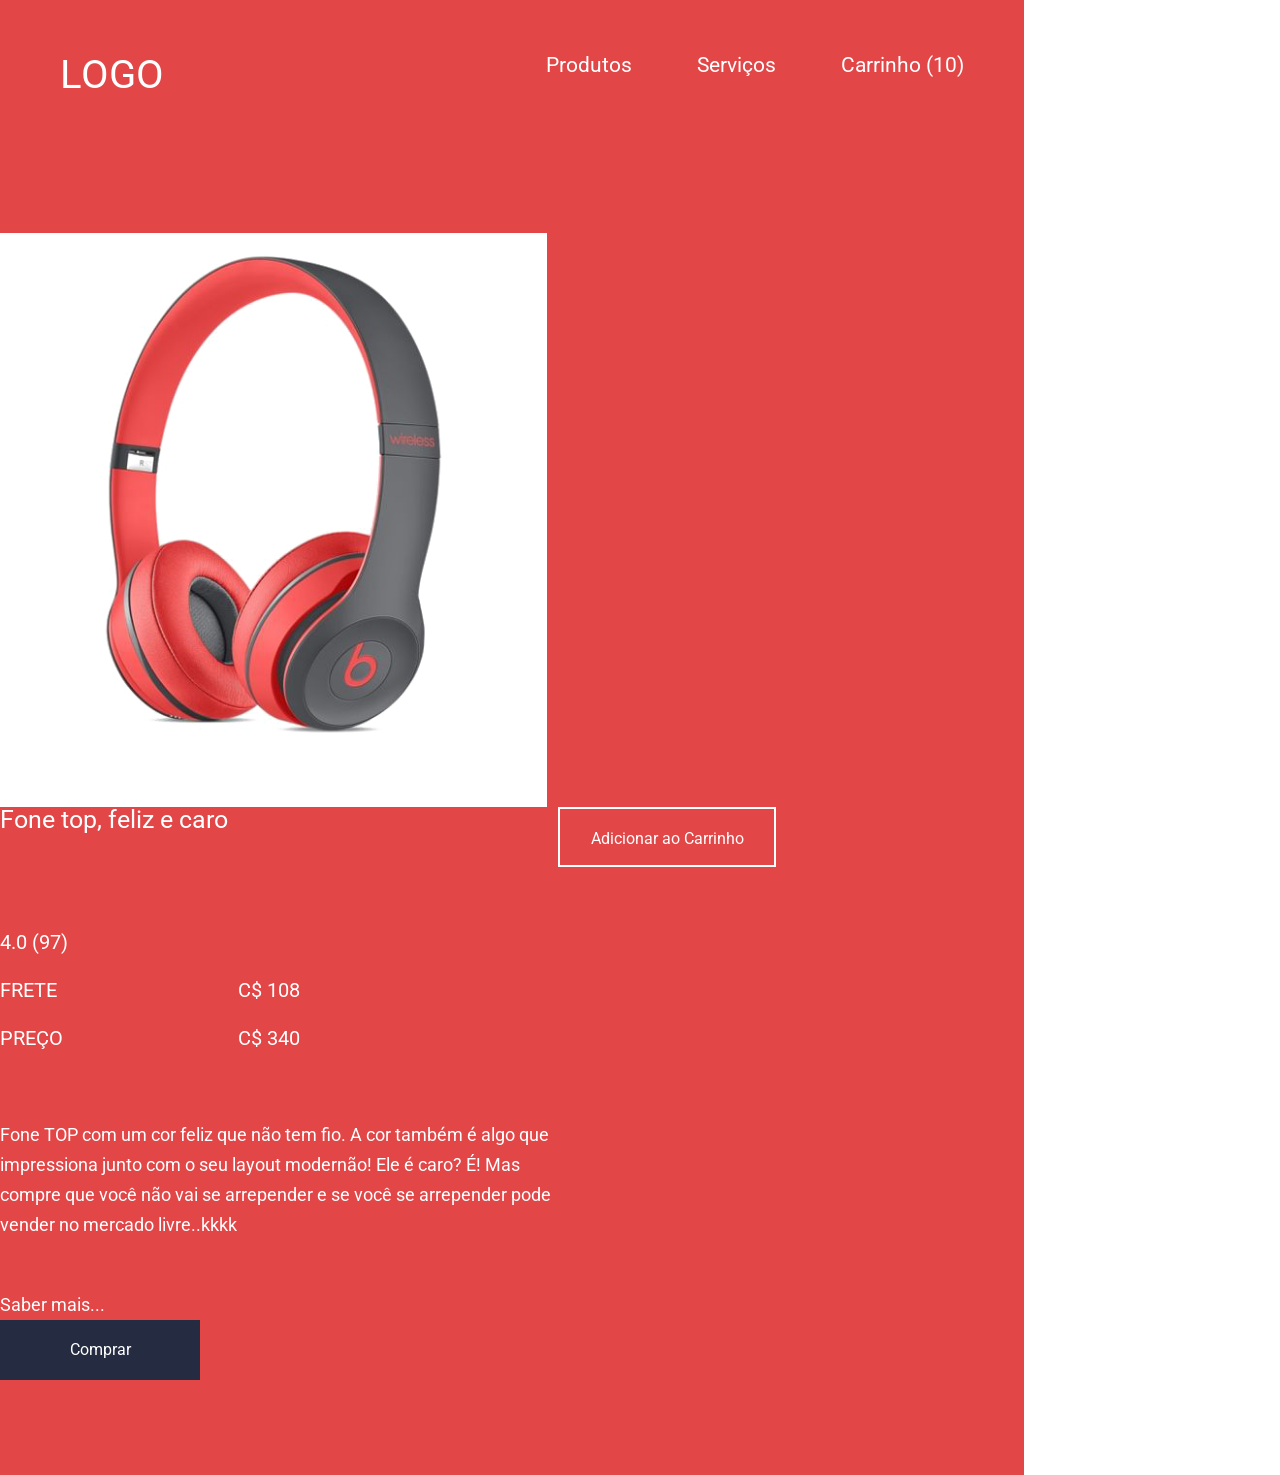
==== index.html @ 058ec6e6 "projeto iniciado" ====
<!DOCTYPE html>
<html lang="en">

<head>
    <meta charset="UTF-8">
    <meta name="viewport" content="width=device-width, initial-scale=1.0">
    <meta http-equiv="X-UA-Compatible" content="ie=edge">
    <link href="https://fonts.googleapis.com/css?family=Roboto:300,400,700" rel="stylesheet">
    <link rel="stylesheet" href="css/reset.css">
    <link rel="stylesheet" href="css/container-store.css">
    <link rel="stylesheet" href="css/header-store.css">
    <link rel="stylesheet" href="css/description-product.css">
    <link rel="stylesheet" href="css/wrap-product.css">
    <link rel="stylesheet" href="css/button.css">
    <link rel="stylesheet" href="css/photo-product.css">
    <title>Loja de Fone Feliz</title>
</head>

<body>
    <div class="container-store">
        <header class="header-store">
            <h1 class="title">Logo</h1>
            <nav class="navigation">
                <a class="action" href="">Produtos</a>
                <a class="action" href="">Serviços</a>
                <a class="action -last" href="">Carrinho (10)</a>
            </nav>
        </header>

        <figure class="photo-product">
            <img src="img/fonefeliz.png" alt="Fone feliz de ouvido">
        </figure>

        <section class="wrap-product">
            <dl class="description-product">
                <dt class="title">Fone top, feliz e caro</dt>
                <dd class="item">4.0 (97)</dd>
                <dd class="item -info"> <strong class="contrast"> Frete </strong> C$ 108</dd>
                <dd class="item -info -last"> <strong class="contrast"> Preço </strong> C$ 340</dd>
                <dd class="text -more">Fone TOP com um cor feliz que não tem fio. A cor também é algo que impressiona
                    junto
                    com o
                    seu layout
                    modernão! Ele é caro? É! Mas compre que você não vai se arrepender e se você se arrepender pode
                    vender
                    no mercado livre..kkkk
                </dd>
                <dd class="action"><a class="text" href="#"> Saber mais...</a></dd>

            </dl>
        </section>
        <a class="button -button-second" href="comprar.html">Adicionar ao Carrinho</a>
        <a class="button" href="comprar.html">Comprar</a>
    </div>

</body>

</html>
---- css/container-store.css ----
.container-store{
    background-color: #e24647;
    padding: 55px 60px 95px 0;
    width: 80%;
    min-height: 80%;
    position: absolute;
   /* left: 50%;
    top: 50%; */
   /* transform: translateX(-50%) translateY(-50%); */
}
---- css/header-store.css ----
*{
    text-decoration: none;
    box-sizing: border-box;
}
body{
    font-family: "SegoeUI", "Roboto", sans-serif;

}

.header-store{
    overflow: hidden;
    color: #fff;
    margin-bottom: 138px;
    padding-left: 60px;
}

.header-store .title{
    float: left;
    font-size: 40px;
    text-transform: uppercase;
}

.header-store .navigation{
    float: right;
    font-size: 21px;

}

.header-store .navigation .action{
    color: inherit;
    margin-right: 60px;
}

.header-store .navigation .action.-last{
    margin-right: 0;
}
---- css/description-product.css ----
.description-product{
    color: #fff;
    font-family: 'Roboto', sans-serif;
   
}

.description-product > .title{
    font-size: 25px;
    margin-bottom: 100px;
}

.description-product > .item{
    font-size: 20px;
    margin-bottom: 28px;
}

.description-product > .item.-info{
    width: 300px;
    text-align: right;
}

.description-product > .item.-last{
    margin-bottom: 72px;
}

.description-product .contrast{
    text-transform: uppercase;
    float: left;
}

.description-product .text{
    font-size: 18px;
    line-height: 30px;
    margin-bottom: 30px;
}

.description-product > .text.-more{
    margin-bottom: 50px;

}

.description-product .action .text{
    color: inherit;
    margin-bottom: 50px;
}
---- css/wrap-product.css ----
.wrap-product{
    display: inline-block;
    width: 554px;
}
---- css/button.css ----
.button{
    font-size: 20px;
    background-color: #252c41;
    color: #fff;
    font-size: inherit;
    display: inline-block;
    width: 200px;
    height: 60px;
    text-align: center;
    line-height: 60px;
}
.button.-button-second{
    vertical-align: top;
    font-family: inherit;
    background-color: transparent;
    border: 2px solid #fff;
    width: 218px;

}
---- css/photo-product.css ----
.photo-product{
    background-color: #fff;
    display: inline-block;
    height: 574px;
    
}
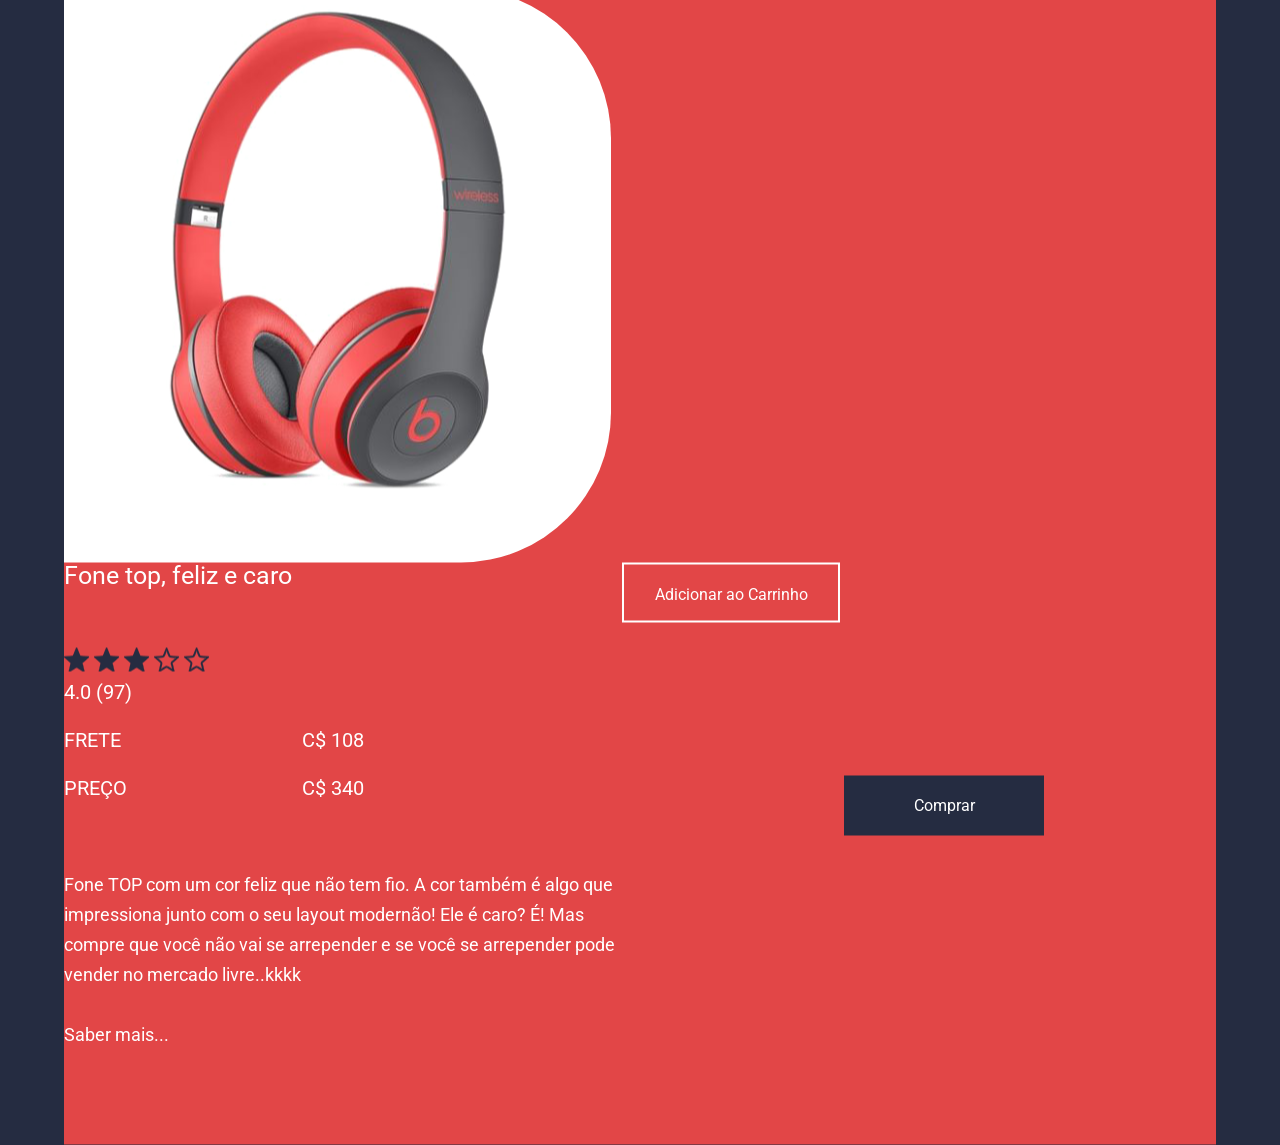
==== commit a6791260: "add alterações na header" ====
--- a/index.html
+++ b/index.html
@@ -7,6 +7,7 @@
     <meta http-equiv="X-UA-Compatible" content="ie=edge">
     <link href="https://fonts.googleapis.com/css?family=Roboto:300,400,700" rel="stylesheet">
     <link rel="stylesheet" href="css/reset.css">
+    <link rel="stylesheet" href="css/base.css">
     <link rel="stylesheet" href="css/container-store.css">
     <link rel="stylesheet" href="css/header-store.css">
     <link rel="stylesheet" href="css/description-product.css">
@@ -21,6 +22,7 @@
         <header class="header-store">
             <h1 class="title">Logo</h1>
             <nav class="navigation">
+                <input type="search" placeholder="Buscar" >
                 <a class="action" href="">Produtos</a>
                 <a class="action" href="">Serviços</a>
                 <a class="action -last" href="">Carrinho (10)</a>
@@ -34,10 +36,17 @@
         <section class="wrap-product">
             <dl class="description-product">
                 <dt class="title">Fone top, feliz e caro</dt>
+                <dt class="item -star">
+                    <img src="img/starfull.png" alt="">
+                    <img src="img/starfull.png" alt="">
+                    <img src="img/starfull.png" alt="">
+                    <img src="img/star.png" alt="">
+                    <img src="img/star.png" alt="">
+                </dt>
                 <dd class="item">4.0 (97)</dd>
                 <dd class="item -info"> <strong class="contrast"> Frete </strong> C$ 108</dd>
                 <dd class="item -info -last"> <strong class="contrast"> Preço </strong> C$ 340</dd>
-                <dd class="text -more">Fone TOP com um cor feliz que não tem fio. A cor também é algo que impressiona
+                <dd class="text">Fone TOP com um cor feliz que não tem fio. A cor também é algo que impressiona
                     junto
                     com o
                     seu layout
--- a/css/base.css
+++ b/css/base.css
@@ -0,0 +1,8 @@
+*{
+    text-decoration: none;
+    box-sizing: border-box;
+}
+body{
+    font-family: "SegoeUI", "Roboto", sans-serif;
+    background: #252c41;
+}
--- a/css/container-store.css
+++ b/css/container-store.css
@@ -1,11 +1,10 @@
 .container-store{
     background-color: #e24647;
     padding: 55px 60px 95px 0;
-    width: 80%;
-    min-height: 80%;
+    width: 90%;
     position: absolute;
-   /* left: 50%;
-    top: 50%; */
-   /* transform: translateX(-50%) translateY(-50%); */
+    left: 50%;
+    top: 50%; 
+    transform: translateX(-50%) translateY(-50%);
 }
 
--- a/css/header-store.css
+++ b/css/header-store.css
@@ -1,12 +1,3 @@
-*{
-    text-decoration: none;
-    box-sizing: border-box;
-}
-body{
-    font-family: "SegoeUI", "Roboto", sans-serif;
-
-}
-
 .header-store{
     overflow: hidden;
     color: #fff;
@@ -20,10 +11,25 @@
     text-transform: uppercase;
 }
 
-.header-store .navigation{
+.header-store > .navigation{
     float: right;
     font-size: 21px;
 
+}
+
+.header-store input[type="search"]{
+    font-size: 20px;
+    background: transparent;
+    border: none;
+    border-bottom: 1px solid #fff;
+    color: #fff;
+    padding: 8px;
+    width: 358px;
+    margin-right: 65px;
+    
+}
+input::-webkit-input-placeholder{
+    color:#fff;
 }
 
 .header-store .navigation .action{
--- a/css/description-product.css
+++ b/css/description-product.css
@@ -6,13 +6,22 @@
 
 .description-product > .title{
     font-size: 25px;
-    margin-bottom: 100px;
+    margin-bottom: 60px;
 }
 
 .description-product > .item{
     font-size: 20px;
     margin-bottom: 28px;
 }
+
+.description-product > .item.-star{
+    margin-bottom: 7px;
+}
+
+.description-product > .intem.-star + .item{
+    margin-left: 7px;
+}
+
 
 .description-product > .item.-info{
     width: 300px;
@@ -34,11 +43,6 @@
     margin-bottom: 30px;
 }
 
-.description-product > .text.-more{
-    margin-bottom: 50px;
-
-}
-
 .description-product .action .text{
     color: inherit;
     margin-bottom: 50px;
--- a/css/wrap-product.css
+++ b/css/wrap-product.css
@@ -1,4 +1,5 @@
 .wrap-product{
     display: inline-block;
     width: 554px;
+    vertical-align: middle;
 }
--- a/css/photo-product.css
+++ b/css/photo-product.css
@@ -2,5 +2,8 @@
     background-color: #fff;
     display: inline-block;
     height: 574px;
-    
+    vertical-align: middle;
+    border-top-right-radius: 150px;
+    border-bottom-right-radius: 150px;
+    margin-right: 157px;
 }
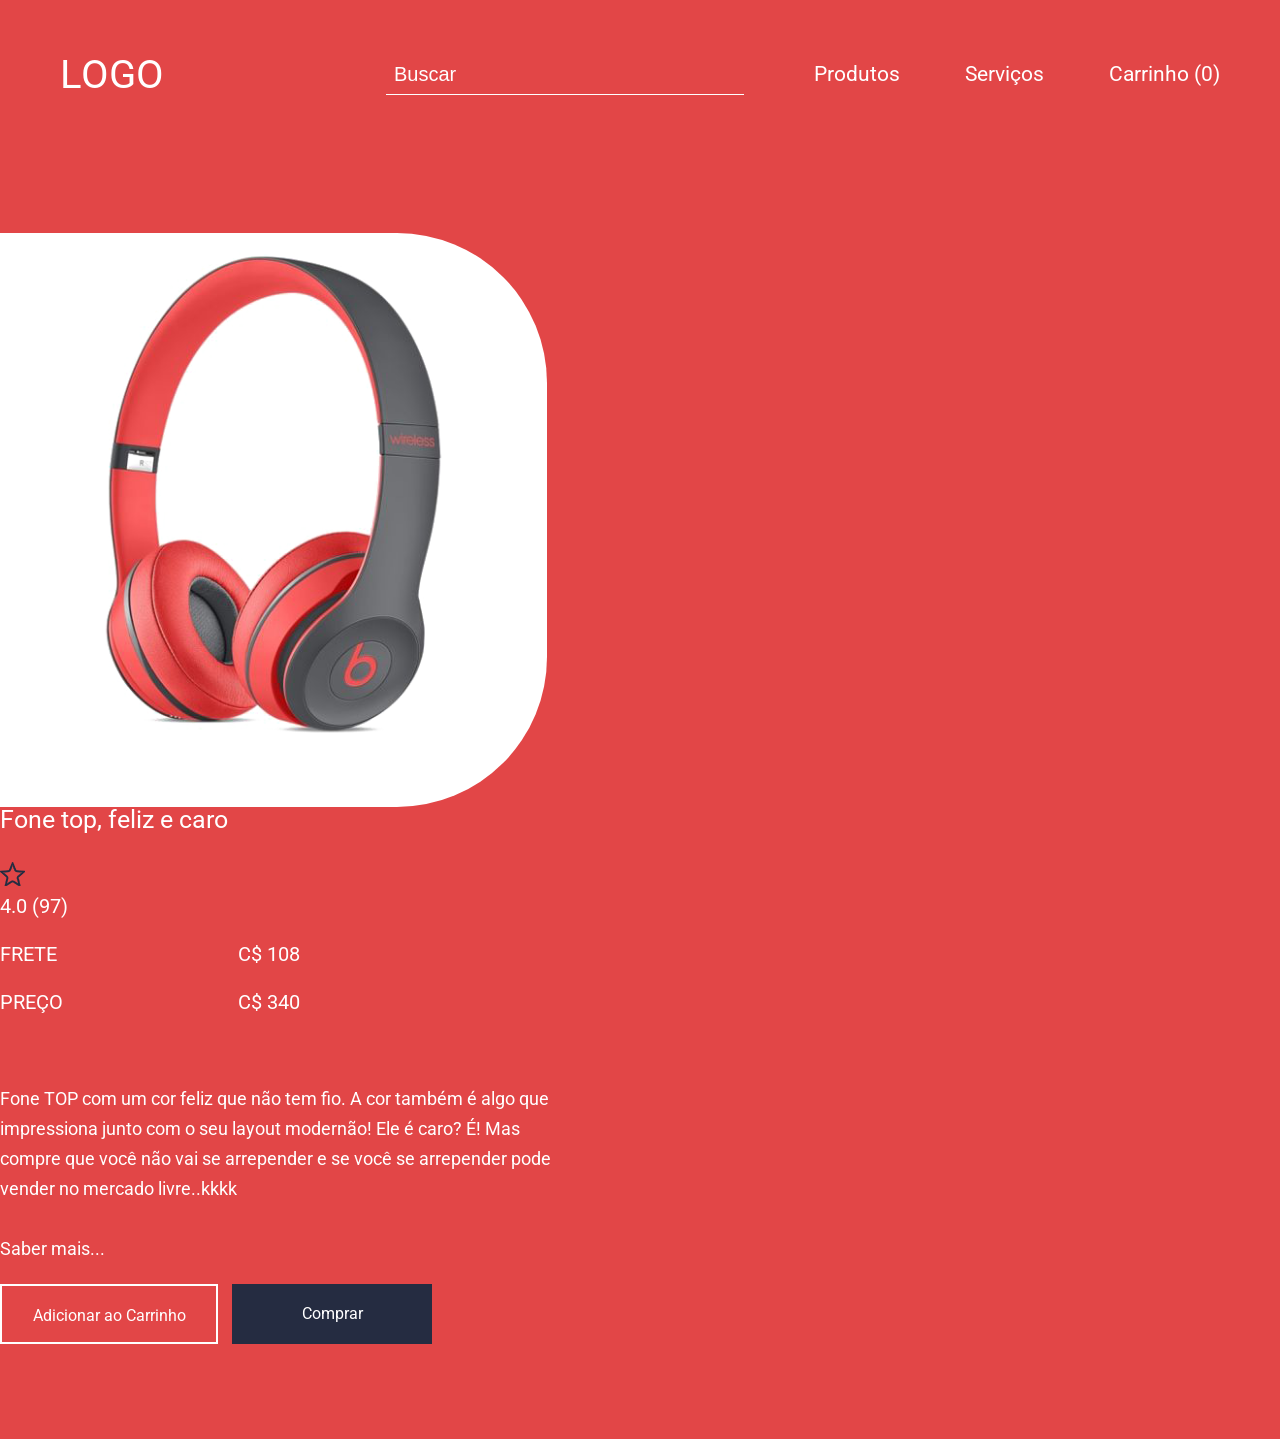
==== commit fc56894c: "JS add" ====
--- a/index.html
+++ b/index.html
@@ -22,10 +22,10 @@
         <header class="header-store">
             <h1 class="title">Logo</h1>
             <nav class="navigation">
-                <input type="search" placeholder="Buscar" >
+                <input type="search" placeholder="Buscar">
                 <a class="action" href="">Produtos</a>
                 <a class="action" href="">Serviços</a>
-                <a class="action -last" href="">Carrinho (10)</a>
+                <a class="action -last quantidade" href="">Carrinho (0)</a>
             </nav>
         </header>
 
@@ -37,11 +37,11 @@
             <dl class="description-product">
                 <dt class="title">Fone top, feliz e caro</dt>
                 <dt class="item -star">
+                    <!-- <img src="img/starfull.png" alt="">
                     <img src="img/starfull.png" alt="">
                     <img src="img/starfull.png" alt="">
-                    <img src="img/starfull.png" alt="">
-                    <img src="img/star.png" alt="">
-                    <img src="img/star.png" alt="">
+                    <img src="img/star.png" alt=""> -->
+                    <img class="star" src="img/star.png" alt="">
                 </dt>
                 <dd class="item">4.0 (97)</dd>
                 <dd class="item -info"> <strong class="contrast"> Frete </strong> C$ 108</dd>
@@ -57,11 +57,12 @@
                 <dd class="action"><a class="text" href="#"> Saber mais...</a></dd>
 
             </dl>
+            <a class="button -button-second" href="#">Adicionar ao Carrinho</a>
+            <a class="button" href="comprar.html">Comprar</a>
         </section>
-        <a class="button -button-second" href="comprar.html">Adicionar ao Carrinho</a>
-        <a class="button" href="comprar.html">Comprar</a>
+
     </div>
-
+    <script src="./js/description-product.js"></script>
 </body>
 
 </html>
--- a/css/description-product.css
+++ b/css/description-product.css
@@ -6,7 +6,7 @@
 
 .description-product > .title{
     font-size: 25px;
-    margin-bottom: 60px;
+    margin-bottom: 30px;
 }
 
 .description-product > .item{
--- a/css/wrap-product.css
+++ b/css/wrap-product.css
@@ -2,4 +2,13 @@
     display: inline-block;
     width: 554px;
     vertical-align: middle;
-}+}
+
+@media (max-width: 1490px) { 
+    .container-store{
+        position: static;
+        transform: none;
+        width: 100%;
+        max-width: 100%;
+    }
+}
--- a/css/button.css
+++ b/css/button.css
@@ -1,4 +1,6 @@
 .button{
+    margin-top: 20px;
+    margin-right: 10px;
     font-size: 20px;
     background-color: #252c41;
     color: #fff;
@@ -16,4 +18,8 @@
     border: 2px solid #fff;
     width: 218px;
 
+}
+
+.starActived{
+    background-color: #292B40;
 }
